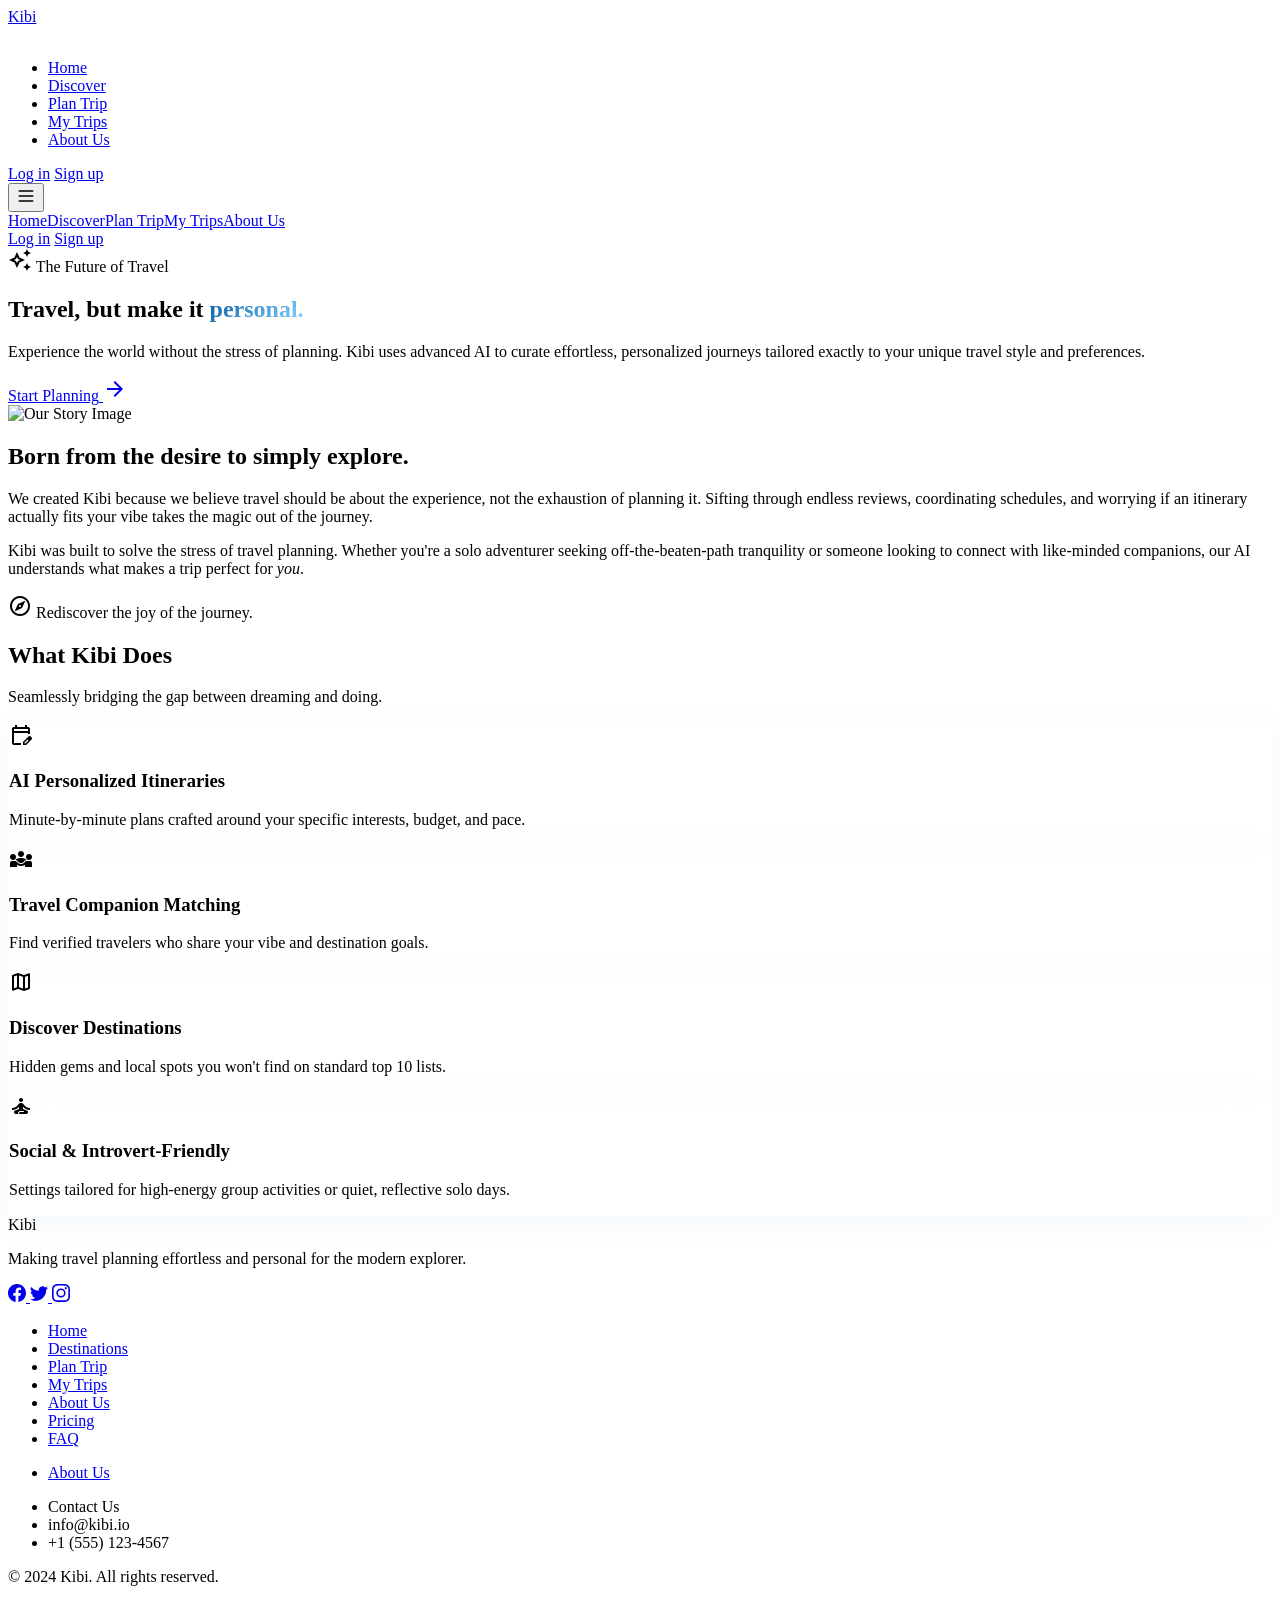
==== about.html @ 413714be "Fix dark mode on about, dashboard, and itinerary pages - Add about-page and dashboard-page body clas" ====
<!DOCTYPE html>
<html lang="en">
<head>
<meta charset="utf-8"/>
<meta content="width=device-width, initial-scale=1.0" name="viewport"/>
<title>About Us | Kibi AI Travel</title>
<script src="https://cdn.tailwindcss.com?plugins=forms,container-queries"></script>
<link href="https://fonts.googleapis.com/css2?family=Plus+Jakarta+Sans:wght@400;500;600;700&family=Be+Vietnam+Pro:wght@400;500;600;700&display=swap" rel="stylesheet"/>
<link href="https://fonts.googleapis.com/css2?family=Material+Symbols+Outlined:wght,FILL@100..700,0..1&display=swap" rel="stylesheet"/>
<script id="tailwind-config">
        tailwind.config = {
          darkMode: "class",
          theme: {
            extend: {
              "colors": {
                      "primary-container": "#2976c7",
                      "surface-container-lowest": "#ffffff",
                      "inverse-on-surface": "#f0f0f3",
                      "secondary-fixed": "#c6e7ff",
                      "secondary-container": "#8bd2fe",
                      "on-error-container": "#93000a",
                      "on-secondary": "#ffffff",
                      "surface": "#f9f9fc",
                      "surface-bright": "#f9f9fc",
                      "surface-dim": "#dadadc",
                      "outline-variant": "#c1c7d3",
                      "on-secondary-fixed-variant": "#004c6b",
                      "tertiary-fixed": "#dce3eb",
                      "on-primary": "#ffffff",
                      "surface-tint": "#0060ac",
                      "surface-variant": "#e2e2e5",
                      "outline": "#717783",
                      "on-error": "#ffffff",
                      "on-primary-fixed": "#001c39",
                      "error": "#ba1a1a",
                      "on-surface-variant": "#414751",
                      "primary": "#005da7",
                      "background": "#f9f9fc",
                      "on-secondary-container": "#005a7e",
                      "tertiary-container": "#6e757c",
                      "on-tertiary-fixed-variant": "#40484e",
                      "inverse-primary": "#a4c9ff",
                      "secondary": "#01658c",
                      "surface-container": "#eeeef0",
                      "on-tertiary-fixed": "#151c22",
                      "on-secondary-fixed": "#001e2d",
                      "on-background": "#1a1c1e",
                      "surface-container-low": "#f3f3f6",
                      "surface-container-high": "#e8e8ea",
                      "primary-fixed-dim": "#a4c9ff",
                      "primary-fixed": "#d4e3ff",
                      "brand-dark": "#0A192F",
                      "on-surface": "#1a1c1e",
                      "secondary-fixed-dim": "#88cffb",
                      "on-tertiary-container": "#fcfcff",
                      "tertiary": "#555d63",
                      "on-primary-container": "#fdfcff",
                      "surface-container-highest": "#e2e2e5",
                      "inverse-surface": "#2f3133",
                      "tertiary-fixed-dim": "#c0c7cf",
                      "on-tertiary": "#ffffff",
                      "on-primary-fixed-variant": "#004883",
                      "error-container": "#ffdad6"
              },
              "borderRadius": {
                      "DEFAULT": "0.25rem",
                      "lg": "0.5rem",
                      "xl": "0.75rem",
                      "full": "9999px"
              },
              "spacing": {
                      "section-gap-mobile": "64px",
                      "section-gap-desktop": "120px",
                      "container-padding": "24px",
                      "base": "8px",
                      "gutter": "24px"
              },
              "fontFamily": {
                      "headline-lg-mobile": [
                              "Plus Jakarta Sans"
                      ],
                      "body-lg": [
                              "Be Vietnam Pro"
                      ],
                      "headline-lg": [
                              "Plus Jakarta Sans"
                      ],
                      "body-md": [
                              "Be Vietnam Pro"
                      ],
                      "label-sm": [
                              "Plus Jakarta Sans"
                      ],
                      "headline-md": [
                              "Plus Jakarta Sans"
                      ],
                      "label-md": [
                              "Plus Jakarta Sans"
                      ],
                      "display-lg": [
                              "Plus Jakarta Sans"
                      ]
              },
              "fontSize": {
                      "headline-lg-mobile": [
                              "32px",
                              {
                                      "lineHeight": "40px",
                                      "fontWeight": "700"
                              }
                      ],
                      "body-lg": [
                              "18px",
                              {
                                      "lineHeight": "28px",
                                      "fontWeight": "400"
                              }
                      ],
                      "headline-lg": [
                              "48px",
                              {
                                      "lineHeight": "56px",
                                      "letterSpacing": "-0.01em",
                                      "fontWeight": "700"
                              }
                      ],
                      "body-md": [
                              "16px",
                              {
                                      "lineHeight": "24px",
                                      "fontWeight": "400"
                              }
                      ],
                      "label-sm": [
                              "12px",
                              {
                                      "lineHeight": "16px",
                                      "fontWeight": "500"
                              }
                      ],
                      "headline-md": [
                              "32px",
                              {
                                      "lineHeight": "40px",
                                      "fontWeight": "600"
                              }
                      ],
                      "label-md": [
                              "14px",
                              {
                                      "lineHeight": "20px",
                                      "letterSpacing": "0.02em",
                                      "fontWeight": "600"
                              }
                      ],
                      "display-lg": [
                              "72px",
                              {
                                      "lineHeight": "84px",
                                      "letterSpacing": "-0.02em",
                                      "fontWeight": "700"
                              }
                      ]
              }
            }
          }
        }
      </script>
<style>
        .glass-card {
            background: rgba(255, 255, 255, 0.7);
            backdrop-filter: blur(20px);
            -webkit-backdrop-filter: blur(20px);
            border: 1px solid rgba(255, 255, 255, 0.4);
            box-shadow: 0 8px 32px 0 rgba(0, 93, 167, 0.05);
        }
        .text-gradient {
            background: linear-gradient(135deg, #005da7 0%, #8bd2fe 100%);
            -webkit-background-clip: text;
            -webkit-text-fill-color: transparent;
        }
      </style>
</head>
<body class="about-page bg-background text-on-background font-body-md antialiased overflow-x-hidden selection:bg-primary-container selection:text-on-primary-container">

<!-- Global Nav Container -->
<div id="navContainer"></div>

<main class="pt-24 pb-16">
<!-- Hero Section -->
<section class="relative px-container-padding py-section-gap-mobile md:py-section-gap-desktop max-w-7xl mx-auto flex flex-col items-center justify-center text-center">
<div class="absolute inset-0 -z-10 bg-[radial-gradient(ellipse_at_top,_var(--tw-gradient-stops))] from-secondary-fixed/30 via-background to-background"></div>
<div class="inline-flex items-center gap-2 px-4 py-2 rounded-full bg-secondary-fixed/50 text-on-secondary-fixed-variant font-label-sm mb-8 animate-fade-in-up">
<span class="material-symbols-outlined text-sm" data-icon="auto_awesome">auto_awesome</span>
<span>The Future of Travel</span>
</div>
<h1 class="font-headline-lg-mobile md:font-display-lg text-headline-lg-mobile md:text-display-lg text-on-surface mb-6 max-w-4xl mx-auto">
                Travel, but make it <span class="text-gradient">personal.</span>
</h1>
<p class="font-body-lg text-body-lg text-on-surface-variant max-w-2xl mx-auto mb-10">
                Experience the world without the stress of planning. Kibi uses advanced AI to curate effortless, personalized journeys tailored exactly to your unique travel style and preferences.
            </p>
<a href="plan-trip.html" class="bg-primary text-on-primary font-label-md text-label-md px-8 py-4 rounded-full hover:bg-primary-container hover:text-on-primary-container transition-all shadow-lg hover:shadow-xl hover:-translate-y-1 flex items-center gap-2">
<span>Start Planning</span>
<span class="material-symbols-outlined" data-icon="arrow_forward">arrow_forward</span>
</a>
</section>
<!-- Our Story -->
<section class="px-container-padding py-16 max-w-7xl mx-auto">
<div class="grid md:grid-cols-2 gap-12 items-center">
<div class="order-2 md:order-1 relative rounded-3xl overflow-hidden shadow-2xl h-[400px] md:h-[500px]">
<img alt="Our Story Image" class="absolute inset-0 w-full h-full object-cover" data-alt="A group of friends laughing and looking at a map while leaning on a vintage van in a scenic, sunny landscape, evoking a sense of carefree travel and companionship." src="https://lh3.googleusercontent.com/aida-public/[base64]"/>
<div class="absolute inset-0 bg-gradient-to-t from-black/40 to-transparent"></div>
</div>
<div class="order-1 md:order-2">
<h2 class="font-headline-md text-headline-md text-on-surface mb-6">Born from the desire to simply <span class="text-primary">explore.</span></h2>
<p class="font-body-md text-body-md text-on-surface-variant mb-6">
                        We created Kibi because we believe travel should be about the experience, not the exhaustion of planning it. Sifting through endless reviews, coordinating schedules, and worrying if an itinerary actually fits your vibe takes the magic out of the journey.
                    </p>
<p class="font-body-md text-body-md text-on-surface-variant mb-8">
                        Kibi was built to solve the stress of travel planning. Whether you're a solo adventurer seeking off-the-beaten-path tranquility or someone looking to connect with like-minded companions, our AI understands what makes a trip perfect for <em>you</em>.
                    </p>
<div class="flex items-center gap-4 text-primary font-label-md">
<span class="material-symbols-outlined p-3 bg-secondary-fixed rounded-full" data-icon="explore">explore</span>
<span>Rediscover the joy of the journey.</span>
</div>
</div>
</div>
</section>
<!-- What Kibi Does (Bento Grid) -->
<section class="px-container-padding py-section-gap-mobile md:py-section-gap-desktop max-w-7xl mx-auto bg-surface-container-low rounded-[3rem] my-16">
<div class="text-center mb-16">
<h2 class="font-headline-lg text-headline-lg text-on-surface mb-4">What Kibi Does</h2>
<p class="font-body-lg text-body-lg text-on-surface-variant max-w-2xl mx-auto">Seamlessly bridging the gap between dreaming and doing.</p>
</div>
<div class="grid grid-cols-1 md:grid-cols-3 gap-6 auto-rows-[250px]">
<!-- Card 1 -->
<div class="md:col-span-2 glass-card rounded-3xl p-8 relative overflow-hidden group">
<div class="absolute top-0 right-0 w-64 h-64 bg-secondary-fixed/50 rounded-full blur-3xl -translate-y-1/2 translate-x-1/4 group-hover:scale-110 transition-transform duration-700"></div>
<div class="relative z-10 flex flex-col h-full justify-between">
<span class="material-symbols-outlined text-4xl text-primary mb-4" data-icon="edit_calendar">edit_calendar</span>
<div>
<h3 class="font-headline-md text-headline-md text-on-surface mb-2">AI Personalized Itineraries</h3>
<p class="font-body-md text-body-md text-on-surface-variant">Minute-by-minute plans crafted around your specific interests, budget, and pace.</p>
</div>
</div>
</div>
<!-- Card 2 -->
<div class="glass-card rounded-3xl p-8 relative overflow-hidden group flex flex-col justify-between">
<span class="material-symbols-outlined text-4xl text-secondary mb-4" data-icon="diversity_3">diversity_3</span>
<div>
<h3 class="font-headline-md text-headline-md text-on-surface mb-2">Travel Companion Matching</h3>
<p class="font-body-md text-body-md text-on-surface-variant">Find verified travelers who share your vibe and destination goals.</p>
</div>
</div>
<!-- Card 3 -->
<div class="glass-card rounded-3xl p-8 relative overflow-hidden group flex flex-col justify-between">
<span class="material-symbols-outlined text-4xl text-primary mb-4" data-icon="map">map</span>
<div>
<h3 class="font-headline-md text-headline-md text-on-surface mb-2">Discover Destinations</h3>
<p class="font-body-md text-body-md text-on-surface-variant">Hidden gems and local spots you won't find on standard top 10 lists.</p>
</div>
</div>
<!-- Card 4 -->
<div class="md:col-span-2 glass-card rounded-3xl p-8 relative overflow-hidden group">
<div class="absolute bottom-0 left-0 w-64 h-64 bg-primary-fixed/40 rounded-full blur-3xl translate-y-1/2 -translate-x-1/4 group-hover:scale-110 transition-transform duration-700"></div>
<div class="relative z-10 flex flex-col h-full justify-between">
<span class="material-symbols-outlined text-4xl text-secondary mb-4" data-icon="self_improvement">self_improvement</span>
<div>
<h3 class="font-headline-md text-headline-md text-on-surface mb-2">Social & Introvert-Friendly</h3>
<p class="font-body-md text-body-md text-on-surface-variant">Settings tailored for high-energy group activities or quiet, reflective solo days.</p>
</div>
</div>
</div>
</div>
</section>
</main>

<!-- Global Footer Container -->
<div id="footerContainer"></div>

<script src="js/storage.js?v=10"></script>
<script src="js/matching.js?v=10"></script>
<script src="js/app.js?v=10"></script>
<script src="js/animations.js?v=10"></script>
<script src="js/trips.js?v=10"></script>
<script>
  document.addEventListener('DOMContentLoaded', () => {
    if (typeof initNav === 'function') initNav('about');
  });
</script>
</body>
</html>
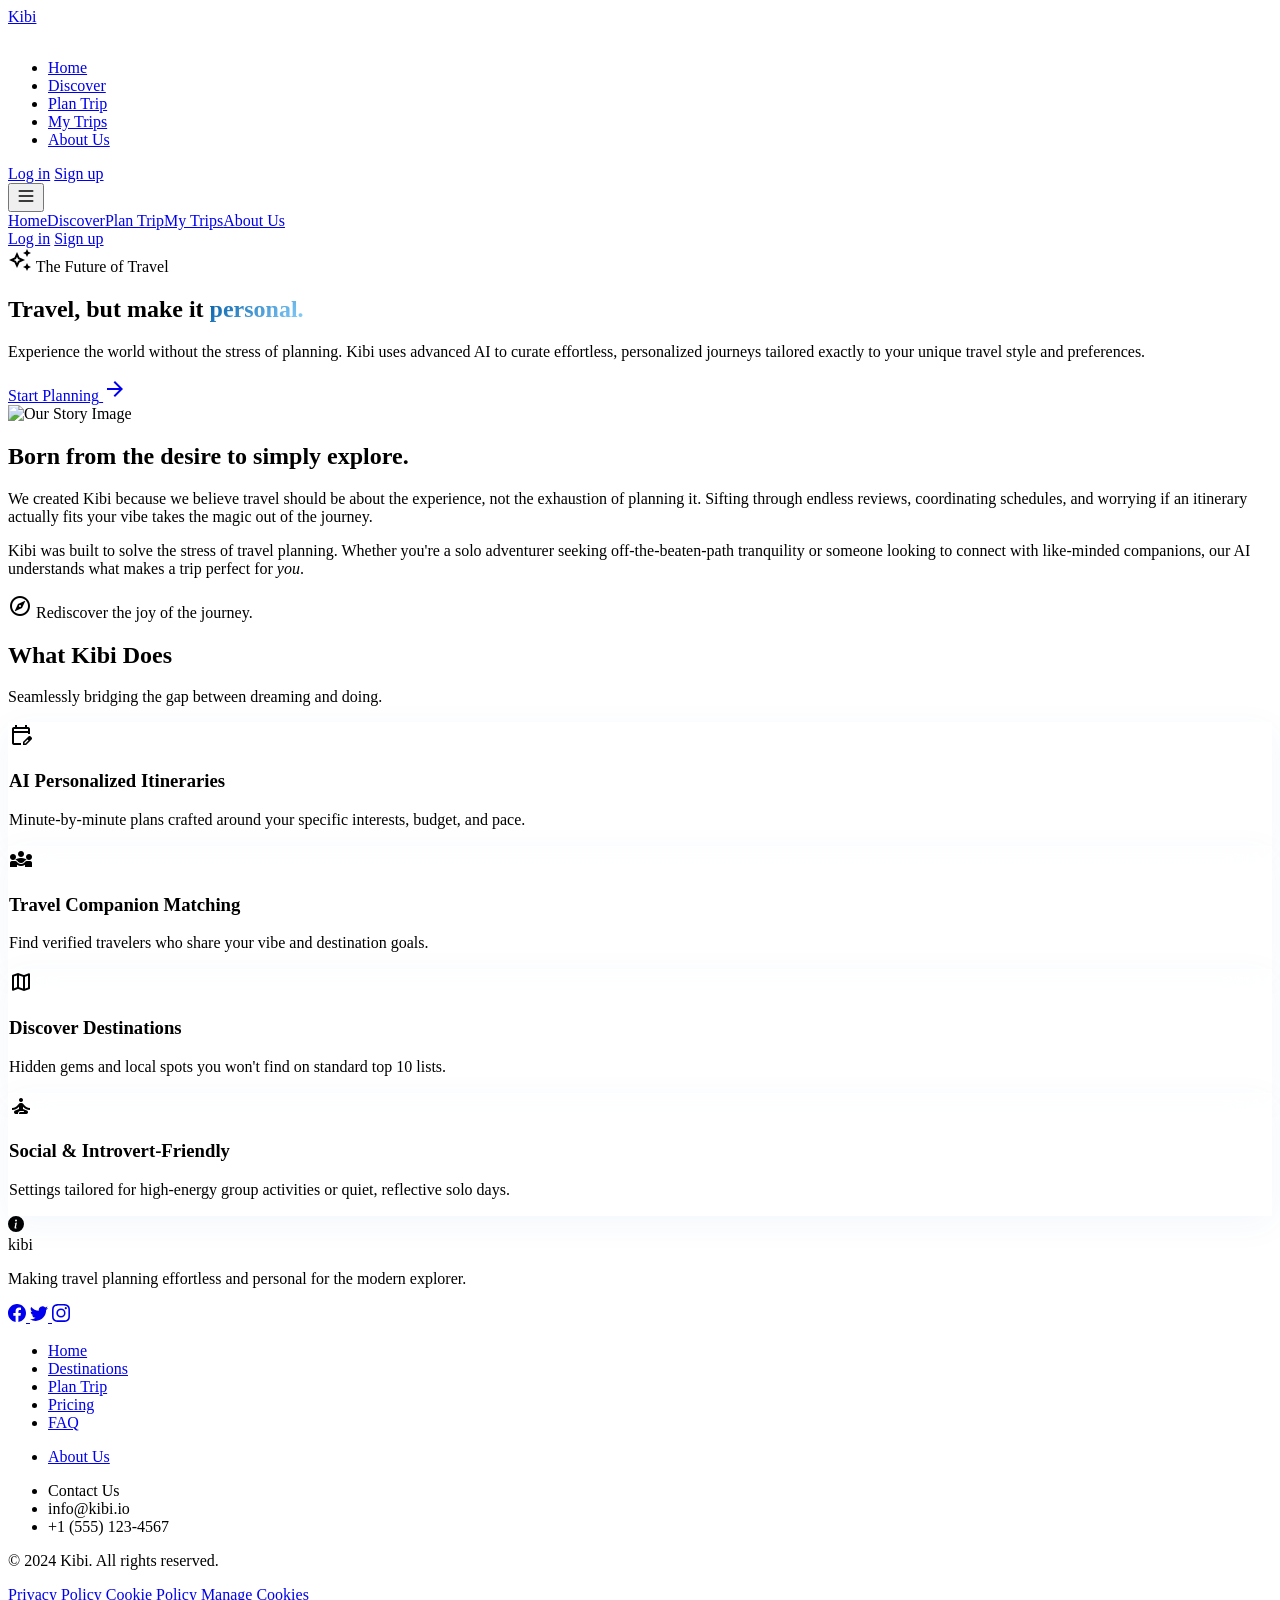
==== commit e0977ba1: "Stronger dotted border on Plan Preview; dark mode for About and Dashboard; remove hero text shadow; " ====
--- a/about.html
+++ b/about.html
@@ -179,6 +179,27 @@
             -webkit-background-clip: text;
             -webkit-text-fill-color: transparent;
         }
+
+        html.dark body.about-page { background-color: #0B0F17 !important; color: #E8EAED !important; }
+        html.dark body.about-page .bg-background { background-color: #0B0F17 !important; }
+        html.dark body.about-page .bg-surface-container-low { background-color: #121821 !important; }
+        html.dark body.about-page .bg-surface { background-color: #0B0F17 !important; }
+        html.dark body.about-page .text-on-surface { color: #E8EAED !important; }
+        html.dark body.about-page .text-on-surface-variant { color: #A8B0BC !important; }
+        html.dark body.about-page .text-on-secondary-fixed-variant { color: #a4c9ff !important; }
+        html.dark body.about-page .text-on-primary-container { color: #E8EAED !important; }
+        html.dark body.about-page .text-on-secondary-container { color: #a4c9ff !important; }
+        html.dark body.about-page .text-primary { color: #a4c9ff !important; }
+        html.dark body.about-page .bg-secondary-fixed\/50,
+        html.dark body.about-page .bg-secondary-fixed { background-color: rgba(27,58,95,0.5) !important; }
+        html.dark body.about-page .glass-card { background: rgba(18,24,33,0.72) !important; border-color: rgba(255,255,255,0.08) !important; }
+        html.dark body.about-page .border-outline-variant { border-color: #2A3441 !important; }
+        html.dark body.about-page .bg-surface-container-high { background-color: #1b2430 !important; }
+        html.dark body.about-page .text-on-background { color: #E8EAED !important; }
+        html.dark body.about-page .text-slate-600,
+        html.dark body.about-page .text-slate-500,
+        html.dark body.about-page .text-slate-400 { color: #A8B0BC !important; }
+        html.dark body.about-page footer { background-color: #0A1B29 !important; }
       </style>
 </head>
 <body class="about-page bg-background text-on-background font-body-md antialiased overflow-x-hidden selection:bg-primary-container selection:text-on-primary-container">
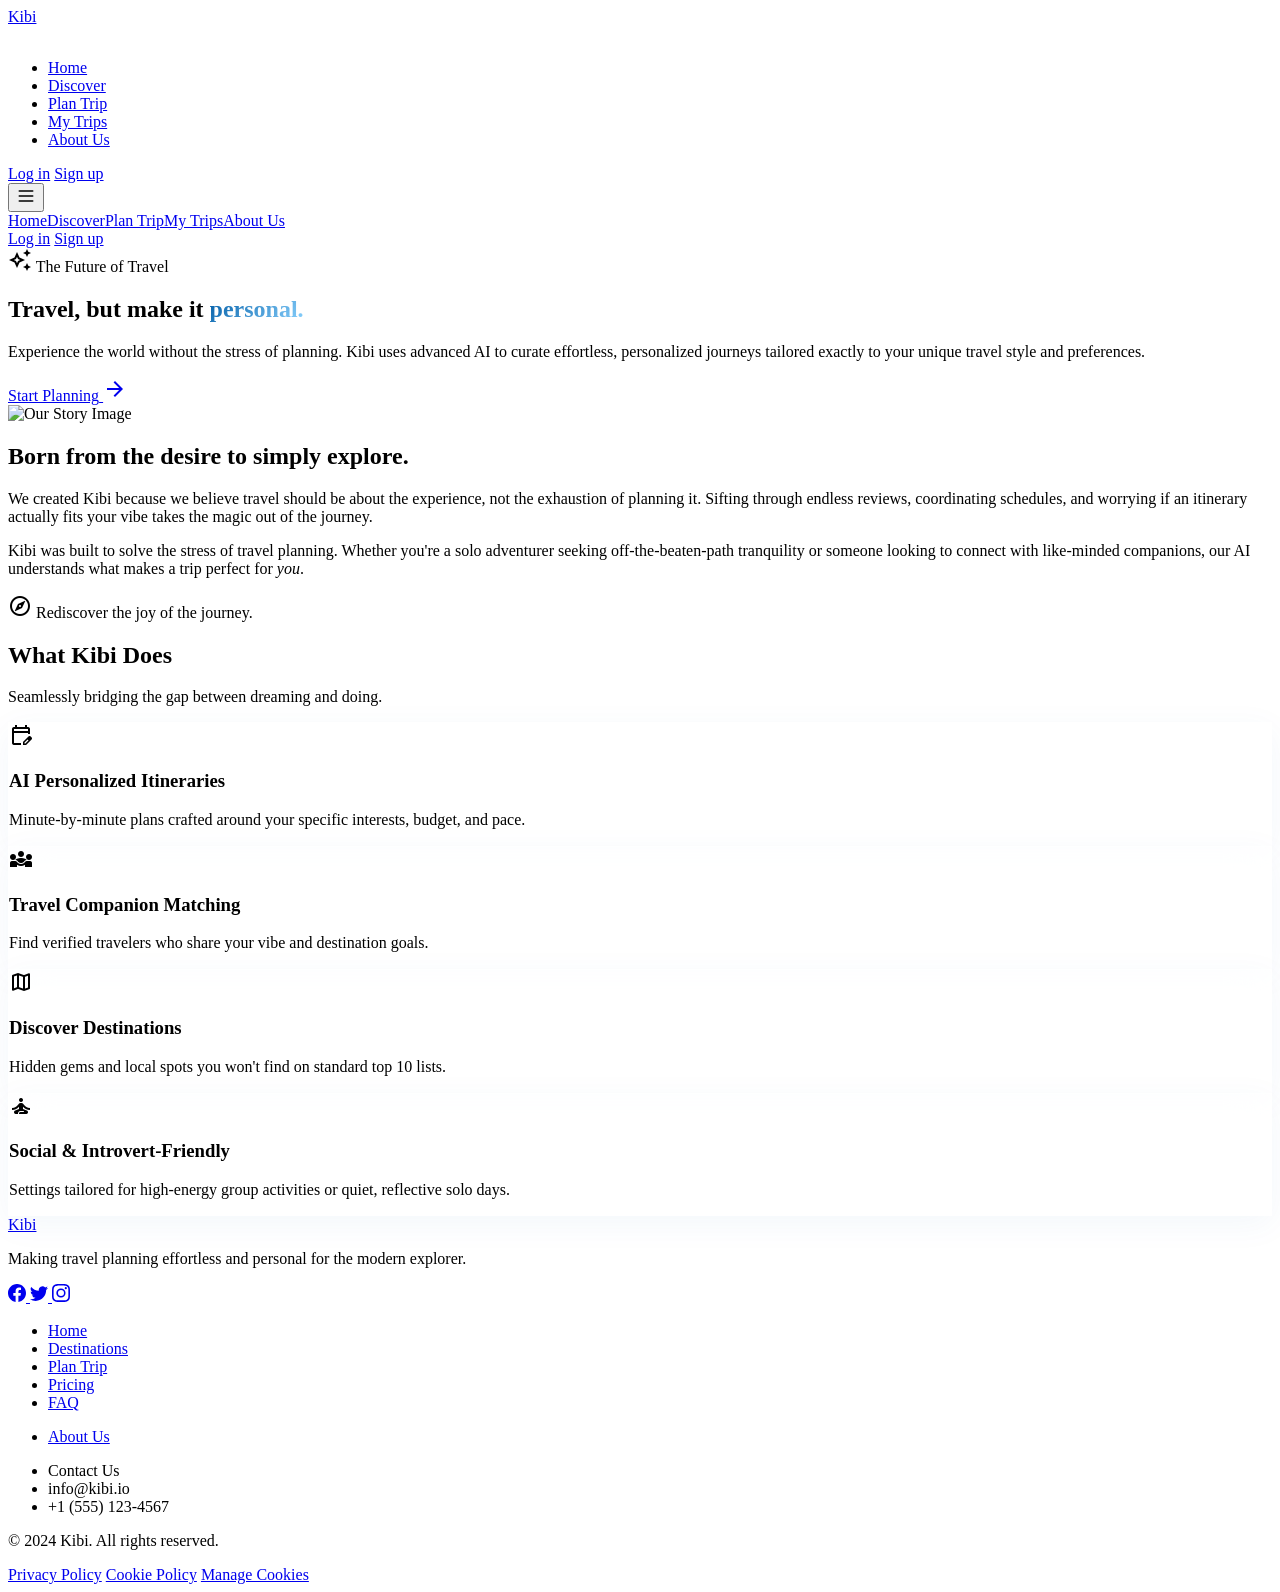
==== commit c6338721: "Thorough dark mode for About and Dashboard; dark edit-profile modal; move dotted border outside Plan" ====
--- a/about.html
+++ b/about.html
@@ -180,26 +180,40 @@
             -webkit-text-fill-color: transparent;
         }
 
+        html.dark body.about-page,
+        html.dark body.about-page * {
+          background-color: transparent;
+          border-color: transparent;
+          color: inherit;
+        }
         html.dark body.about-page { background-color: #0B0F17 !important; color: #E8EAED !important; }
-        html.dark body.about-page .bg-background { background-color: #0B0F17 !important; }
+        html.dark body.about-page .bg-background,
+        html.dark body.about-page .bg-surface,
         html.dark body.about-page .bg-surface-container-low { background-color: #121821 !important; }
-        html.dark body.about-page .bg-surface { background-color: #0B0F17 !important; }
-        html.dark body.about-page .text-on-surface { color: #E8EAED !important; }
-        html.dark body.about-page .text-on-surface-variant { color: #A8B0BC !important; }
-        html.dark body.about-page .text-on-secondary-fixed-variant { color: #a4c9ff !important; }
-        html.dark body.about-page .text-on-primary-container { color: #E8EAED !important; }
-        html.dark body.about-page .text-on-secondary-container { color: #a4c9ff !important; }
-        html.dark body.about-page .text-primary { color: #a4c9ff !important; }
-        html.dark body.about-page .bg-secondary-fixed\/50,
-        html.dark body.about-page .bg-secondary-fixed { background-color: rgba(27,58,95,0.5) !important; }
-        html.dark body.about-page .glass-card { background: rgba(18,24,33,0.72) !important; border-color: rgba(255,255,255,0.08) !important; }
-        html.dark body.about-page .border-outline-variant { border-color: #2A3441 !important; }
-        html.dark body.about-page .bg-surface-container-high { background-color: #1b2430 !important; }
-        html.dark body.about-page .text-on-background { color: #E8EAED !important; }
-        html.dark body.about-page .text-slate-600,
-        html.dark body.about-page .text-slate-500,
-        html.dark body.about-page .text-slate-400 { color: #A8B0BC !important; }
+        html.dark body.about-page .bg-secondary-fixed,
+        html.dark body.about-page .bg-secondary-fixed\/50 { background-color: rgba(27,58,95,0.55) !important; }
+        html.dark body.about-page .bg-primary-fixed\/40 { background-color: rgba(41,118,199,0.22) !important; }
+        html.dark body.about-page .glass-card { background: rgba(18,24,33,0.78) !important; border: 1px solid rgba(255,255,255,0.08) !important; }
+        html.dark body.about-page .text-on-surface,
+        html.dark body.about-page .text-on-background,
+        html.dark body.about-page h1,
+        html.dark body.about-page h2,
+        html.dark body.about-page h3,
+        html.dark body.about-page .headline,
+        html.dark body.about-page .label,
+        html.dark body.about-page .font-headline-lg,
+        html.dark body.about-page .font-headline-md { color: #E8EAED !important; }
+        html.dark body.about-page .text-on-surface-variant,
+        html.dark body.about-page .text-on-secondary-fixed-variant,
+        html.dark body.about-page p,
+        html.dark body.about-page span:not(.material-symbols-outlined):not(.text-gradient) { color: #A8B0BC !important; }
+        html.dark body.about-page .text-primary,
+        html.dark body.about-page .text-secondary { color: #a4c9ff !important; }
+        html.dark body.about-page .bg-primary { background-color: #005da7 !important; color: #ffffff !important; }
+        html.dark body.about-page .bg-primary:hover { background-color: #2976c7 !important; }
         html.dark body.about-page footer { background-color: #0A1B29 !important; }
+        html.dark body.about-page footer * { color: rgba(255,255,255,0.7) !important; }
+        html.dark body.about-page footer a:hover { color: #ffffff !important; }
       </style>
 </head>
 <body class="about-page bg-background text-on-background font-body-md antialiased overflow-x-hidden selection:bg-primary-container selection:text-on-primary-container">
